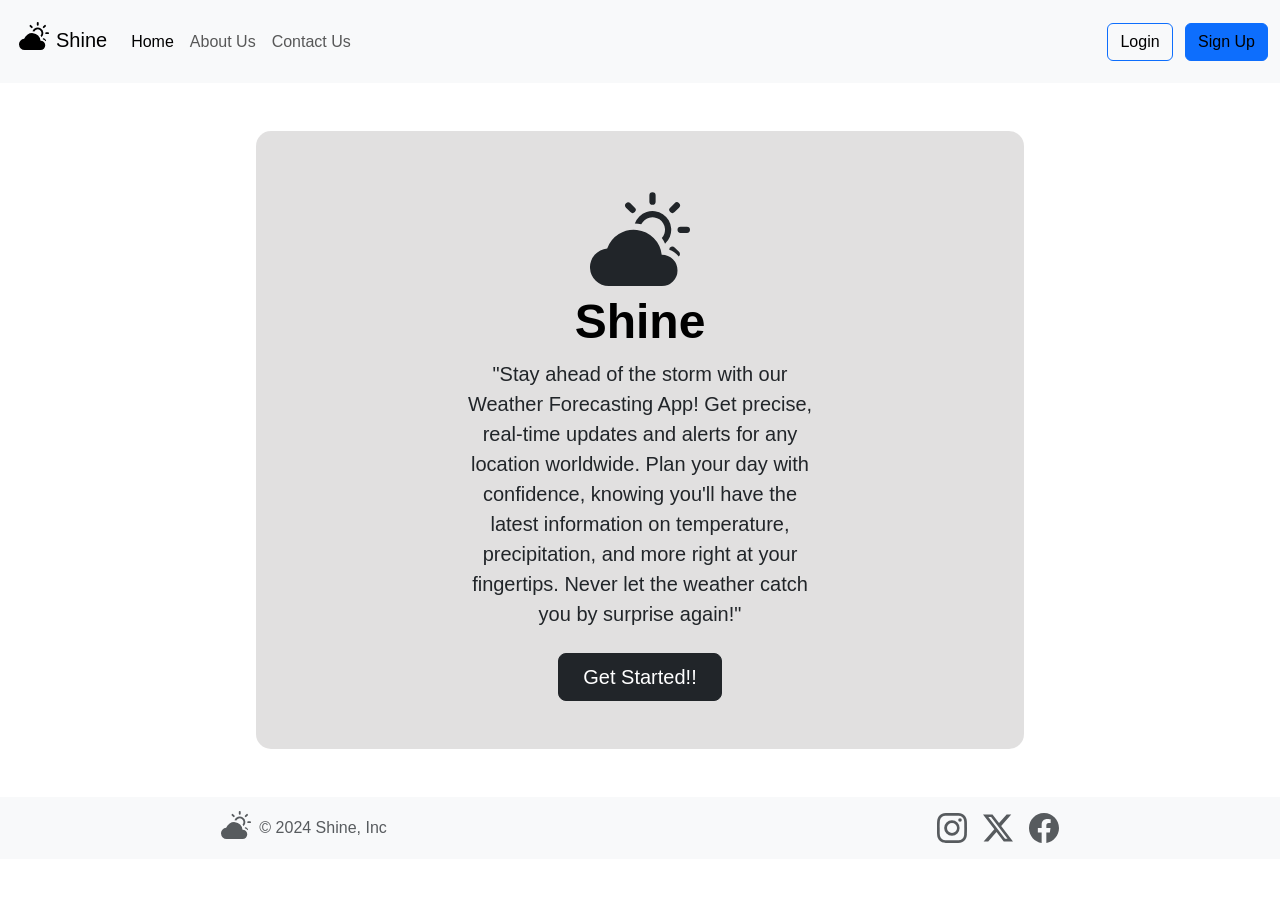
==== index.html @ 227ff77a "Add files via upload" ====
<!DOCTYPE html>
<html lang="en">
<head>
    <meta charset="UTF-8">
    <meta name="viewport" content="width=device-width, initial-scale=1.0">

    <title>home</title>
    <link rel="stylesheet" href="	https://cdn.jsdelivr.net/npm/bootstrap@5.3.3/dist/css/bootstrap.min.css">
    <link rel="stylesheet" href="style1.css">
</head>
<body>

      <nav class="navbar navbar-expand-lg bg-body-tertiary  ">
        <div class="container-fluid">
          <a class="navbar-brand" href="#"><svg xmlns="http://www.w3.org/2000/svg" width="30" height="30" style="margin: 7px; margin-bottom:20px" fill="currentColor" class="bi bi-cloud-sun-fill" viewBox="0 0 16 16">
            <path d="M11.473 11a4.5 4.5 0 0 0-8.72-.99A3 3 0 0 0 3 16h8.5a2.5 2.5 0 0 0 0-5z"/>
            <path d="M10.5 1.5a.5.5 0 0 0-1 0v1a.5.5 0 0 0 1 0zm3.743 1.964a.5.5 0 1 0-.707-.707l-.708.707a.5.5 0 0 0 .708.708zm-7.779-.707a.5.5 0 0 0-.707.707l.707.708a.5.5 0 1 0 .708-.708zm1.734 3.374a2 2 0 1 1 3.296 2.198q.3.423.516.898a3 3 0 1 0-4.84-3.225q.529.017 1.028.129m4.484 4.074c.6.215 1.125.59 1.522 1.072a.5.5 0 0 0 .039-.742l-.707-.707a.5.5 0 0 0-.854.377M14.5 6.5a.5.5 0 0 0 0 1h1a.5.5 0 0 0 0-1z"/>
          </svg>Shine</a>
          <button class="navbar-toggler" type="button" data-bs-toggle="collapse" data-bs-target="#navbarSupportedContent" aria-controls="navbarSupportedContent" aria-expanded="false" aria-label="Toggle navigation">
            <span class="navbar-toggler-icon"></span>
          </button>
          <div class="collapse navbar-collapse" id="navbarSupportedContent">
            <ul class="navbar-nav me-auto mb-2 mb-lg-0">
              <li class="nav-item">
                <a class="nav-link active" aria-current="page" href="index.html">Home</a>
              </li>
              <li class="nav-item">
                <a class="nav-link" href="about.html">About Us</a>
              </li>
              <li class="nav-item">
                <a class="nav-link" href="contact.html">Contact Us</a>
              </li>
            </ul>
            <div class="text-center">
              <button type="button" class="btn btn-outline-primary  me-2"> <a class="signlog" href="login.html">Login</a></button>
              <button type="button" class="btn btn-primary"><a class="signlog" href="signup.html">Sign Up</a></button>
            </div>
          </div>
        </div>
      </nav>
<!-- contant section -->

<div class="px-4 py-5 my-5 text-center contant">
    <svg xmlns="http://www.w3.org/2000/svg" width="100" height="100" style="margin: 7px; " fill="currentColor" class="bi bi-cloud-sun-fill" viewBox="0 0 16 16">
        <path d="M11.473 11a4.5 4.5 0 0 0-8.72-.99A3 3 0 0 0 3 16h8.5a2.5 2.5 0 0 0 0-5z"/>
        <path d="M10.5 1.5a.5.5 0 0 0-1 0v1a.5.5 0 0 0 1 0zm3.743 1.964a.5.5 0 1 0-.707-.707l-.708.707a.5.5 0 0 0 .708.708zm-7.779-.707a.5.5 0 0 0-.707.707l.707.708a.5.5 0 1 0 .708-.708zm1.734 3.374a2 2 0 1 1 3.296 2.198q.3.423.516.898a3 3 0 1 0-4.84-3.225q.529.017 1.028.129m4.484 4.074c.6.215 1.125.59 1.522 1.072a.5.5 0 0 0 .039-.742l-.707-.707a.5.5 0 0 0-.854.377M14.5 6.5a.5.5 0 0 0 0 1h1a.5.5 0 0 0 0-1z"/>
      </svg>
    <h1 class="display-5 fw-bold text-body-emphasis " >Shine</h1>
    <div class="col-lg-6 mx-auto">
      <p class="lead mb-4 ">"Stay ahead of the storm with our Weather Forecasting App! Get precise, real-time updates and alerts for any location worldwide. Plan your day with confidence, knowing you'll have the latest information on temperature, precipitation, and more right at your fingertips. Never let the weather catch you by surprise again!"</p>
      <div class="d-grid gap-2 d-sm-flex justify-content-sm-center">
        <button type="button" class="btn btn-dark btn-lg px-4 gap-3">Get Started!!</button>
      </div>
    </div>
  </div>




<!-- footer section -->
      <div class="container-fluid bg-body-tertiary foot"  >
        <footer class="d-flex flex-wrap justify-content-center align-items-center py-3  "  >
          <div class="col-md-4 d-flex align-items-center " style="height:20px;">
            <a href="/" class="mb-3 me-2 mb-md-0 text-body-secondary text-decoration-none lh-1">
                <svg xmlns="http://www.w3.org/2000/svg" width="30" height="30" style="margin-bottom: 7px;" fill="currentColor" class="bi bi-cloud-sun-fill" viewBox="0 0 16 16">
                    <path d="M11.473 11a4.5 4.5 0 0 0-8.72-.99A3 3 0 0 0 3 16h8.5a2.5 2.5 0 0 0 0-5z"/>
                    <path d="M10.5 1.5a.5.5 0 0 0-1 0v1a.5.5 0 0 0 1 0zm3.743 1.964a.5.5 0 1 0-.707-.707l-.708.707a.5.5 0 0 0 .708.708zm-7.779-.707a.5.5 0 0 0-.707.707l.707.708a.5.5 0 1 0 .708-.708zm1.734 3.374a2 2 0 1 1 3.296 2.198q.3.423.516.898a3 3 0 1 0-4.84-3.225q.529.017 1.028.129m4.484 4.074c.6.215 1.125.59 1.522 1.072a.5.5 0 0 0 .039-.742l-.707-.707a.5.5 0 0 0-.854.377M14.5 6.5a.5.5 0 0 0 0 1h1a.5.5 0 0 0 0-1z"/>
                  </svg>
            </a>
            <span class="mb-3 mb-md-0 text-body-secondary">© 2024 Shine, Inc</span>
          </div>
      
          <ul class="nav col-md-4 justify-content-end list-unstyled d-flex">
            <li class="ms-3"><a class="text-body-secondary" href="#"><svg xmlns="http://www.w3.org/2000/svg" width="30" height="30" fill="currentColor" class="bi bi-instagram foot-icon" viewBox="0 0 16 16">
                <path d="M8 0C5.829 0 5.556.01 4.703.048 3.85.088 3.269.222 2.76.42a3.9 3.9 0 0 0-1.417.923A3.9 3.9 0 0 0 .42 2.76C.222 3.268.087 3.85.048 4.7.01 5.555 0 5.827 0 8.001c0 2.172.01 2.444.048 3.297.04.852.174 1.433.372 1.942.205.526.478.972.923 1.417.444.445.89.719 1.416.923.51.198 1.09.333 1.942.372C5.555 15.99 5.827 16 8 16s2.444-.01 3.298-.048c.851-.04 1.434-.174 1.943-.372a3.9 3.9 0 0 0 1.416-.923c.445-.445.718-.891.923-1.417.197-.509.332-1.09.372-1.942C15.99 10.445 16 10.173 16 8s-.01-2.445-.048-3.299c-.04-.851-.175-1.433-.372-1.941a3.9 3.9 0 0 0-.923-1.417A3.9 3.9 0 0 0 13.24.42c-.51-.198-1.092-.333-1.943-.372C10.443.01 10.172 0 7.998 0zm-.717 1.442h.718c2.136 0 2.389.007 3.232.046.78.035 1.204.166 1.486.275.373.145.64.319.92.599s.453.546.598.92c.11.281.24.705.275 1.485.039.843.047 1.096.047 3.231s-.008 2.389-.047 3.232c-.035.78-.166 1.203-.275 1.485a2.5 2.5 0 0 1-.599.919c-.28.28-.546.453-.92.598-.28.11-.704.24-1.485.276-.843.038-1.096.047-3.232.047s-2.39-.009-3.233-.047c-.78-.036-1.203-.166-1.485-.276a2.5 2.5 0 0 1-.92-.598 2.5 2.5 0 0 1-.6-.92c-.109-.281-.24-.705-.275-1.485-.038-.843-.046-1.096-.046-3.233s.008-2.388.046-3.231c.036-.78.166-1.204.276-1.486.145-.373.319-.64.599-.92s.546-.453.92-.598c.282-.11.705-.24 1.485-.276.738-.034 1.024-.044 2.515-.045zm4.988 1.328a.96.96 0 1 0 0 1.92.96.96 0 0 0 0-1.92m-4.27 1.122a4.109 4.109 0 1 0 0 8.217 4.109 4.109 0 0 0 0-8.217m0 1.441a2.667 2.667 0 1 1 0 5.334 2.667 2.667 0 0 1 0-5.334"/>
              </svg></a></li>
              <li class="ms-3"><a class="text-body-secondary" href="#"><svg xmlns="http://www.w3.org/2000/svg" width="30" height="30" fill="currentColor" class="bi bi-twitter-x foot-icon" viewBox="0 0 16 16">
                <path d="M12.6.75h2.454l-5.36 6.142L16 15.25h-4.937l-3.867-5.07-4.425 5.07H.316l5.733-6.57L0 .75h5.063l3.495 4.633L12.601.75Zm-.86 13.028h1.36L4.323 2.145H2.865z"/>
              </svg></a></li>
              <li class="ms-3"><a class="text-body-secondary" href="#"><svg xmlns="http://www.w3.org/2000/svg" width="30" height="30" fill="currentColor" class="bi bi-facebook foot-icon" viewBox="0 0 16 16">
      <path d="M16 8.049c0-4.446-3.582-8.05-8-8.05C3.58 0-.002 3.603-.002 8.05c0 4.017 2.926 7.347 6.75 7.951v-5.625h-2.03V8.05H6.75V6.275c0-2.017 1.195-3.131 3.022-3.131.876 0 1.791.157 1.791.157v1.98h-1.009c-.993 0-1.303.621-1.303 1.258v1.51h2.218l-.354 2.326H9.25V16c3.824-.604 6.75-3.934 6.75-7.951"/>
    </svg></a></li>   </ul>
        </footer>
      </div>


      <script src="https://cdn.jsdelivr.net/npm/bootstrap@5.3.3/dist/js/bootstrap.bundle.min.js"></script>

</body>
</html>
---- style1.css ----
body{
    background: url(climate.jpg);
    background-size: cover;
    background-repeat: no-repeat;
    background-attachment: fixed;
    
    font-family: 'Segoe UI', Tahoma, Geneva, Verdana, sans-serif;
}

.contant{
    background-color: rgba(196, 193, 193, 0.5);
    width: 60%;
    height: 80%;
    margin-left: auto;
    margin-right: auto;
margin-bottom: 50px;
    padding-bottom: 40px;
    border-radius: 15px;

}

.para{
    color: white;
}

.signlog{
    text-decoration: none;
    color: #000;
}

@media  (max-width: 650px) {
    .contant{
     width: 90%;
      
    }
    .foot{
        position: fixed;
        bottom: 0px;
    }
}
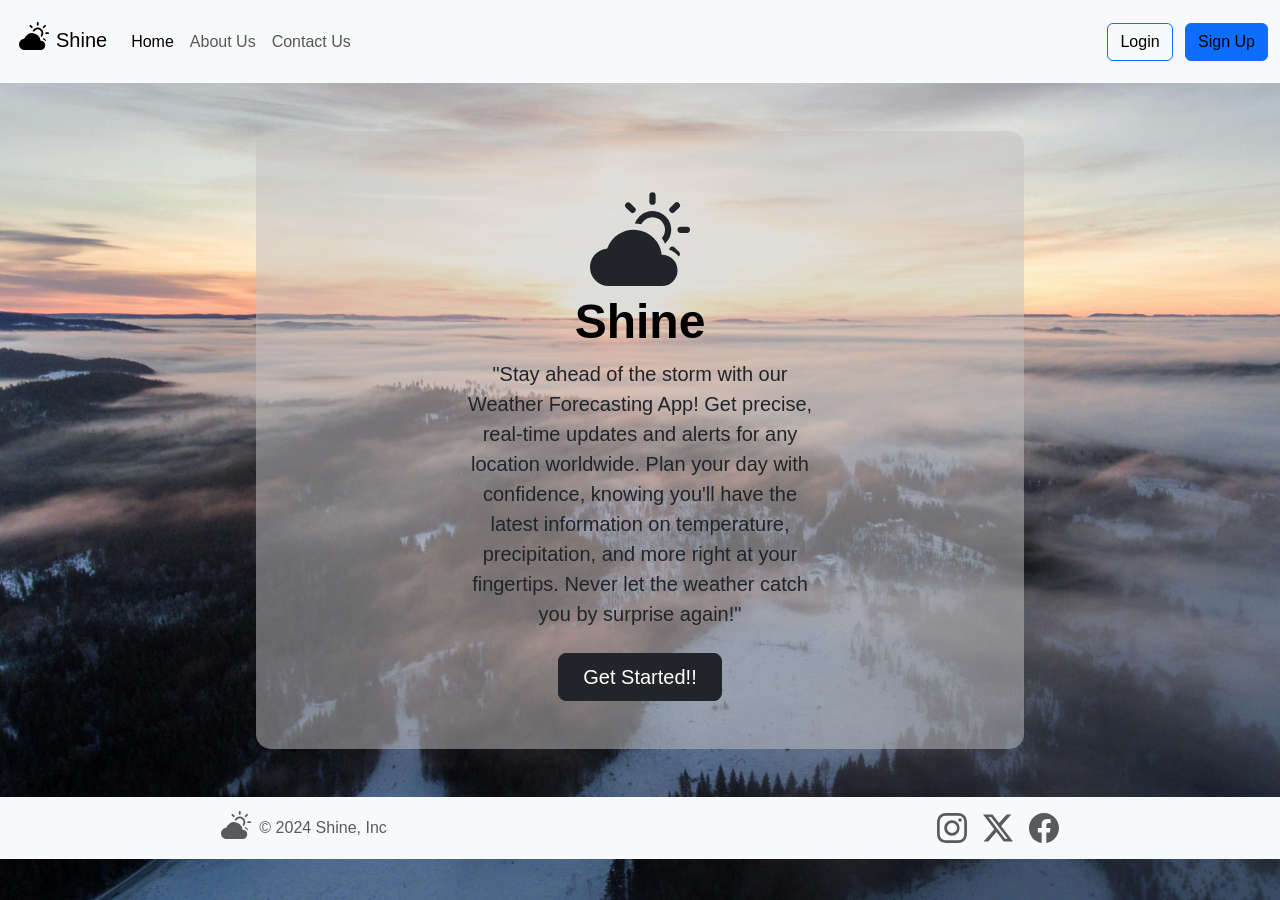
==== commit 227d5328: "Update index.html" ====
--- a/index.html
+++ b/index.html
@@ -49,7 +49,7 @@
     <div class="col-lg-6 mx-auto">
       <p class="lead mb-4 ">"Stay ahead of the storm with our Weather Forecasting App! Get precise, real-time updates and alerts for any location worldwide. Plan your day with confidence, knowing you'll have the latest information on temperature, precipitation, and more right at your fingertips. Never let the weather catch you by surprise again!"</p>
       <div class="d-grid gap-2 d-sm-flex justify-content-sm-center">
-        <button type="button" class="btn btn-dark btn-lg px-4 gap-3">Get Started!!</button>
+        <button type="button" class="btn btn-dark btn-lg px-4 gap-3"><a style="text-decoration: none; color: white;">Get Started!!</a></button>
       </div>
     </div>
   </div>
@@ -87,4 +87,4 @@
       <script src="https://cdn.jsdelivr.net/npm/bootstrap@5.3.3/dist/js/bootstrap.bundle.min.js"></script>
 
 </body>
-</html>+</html>
